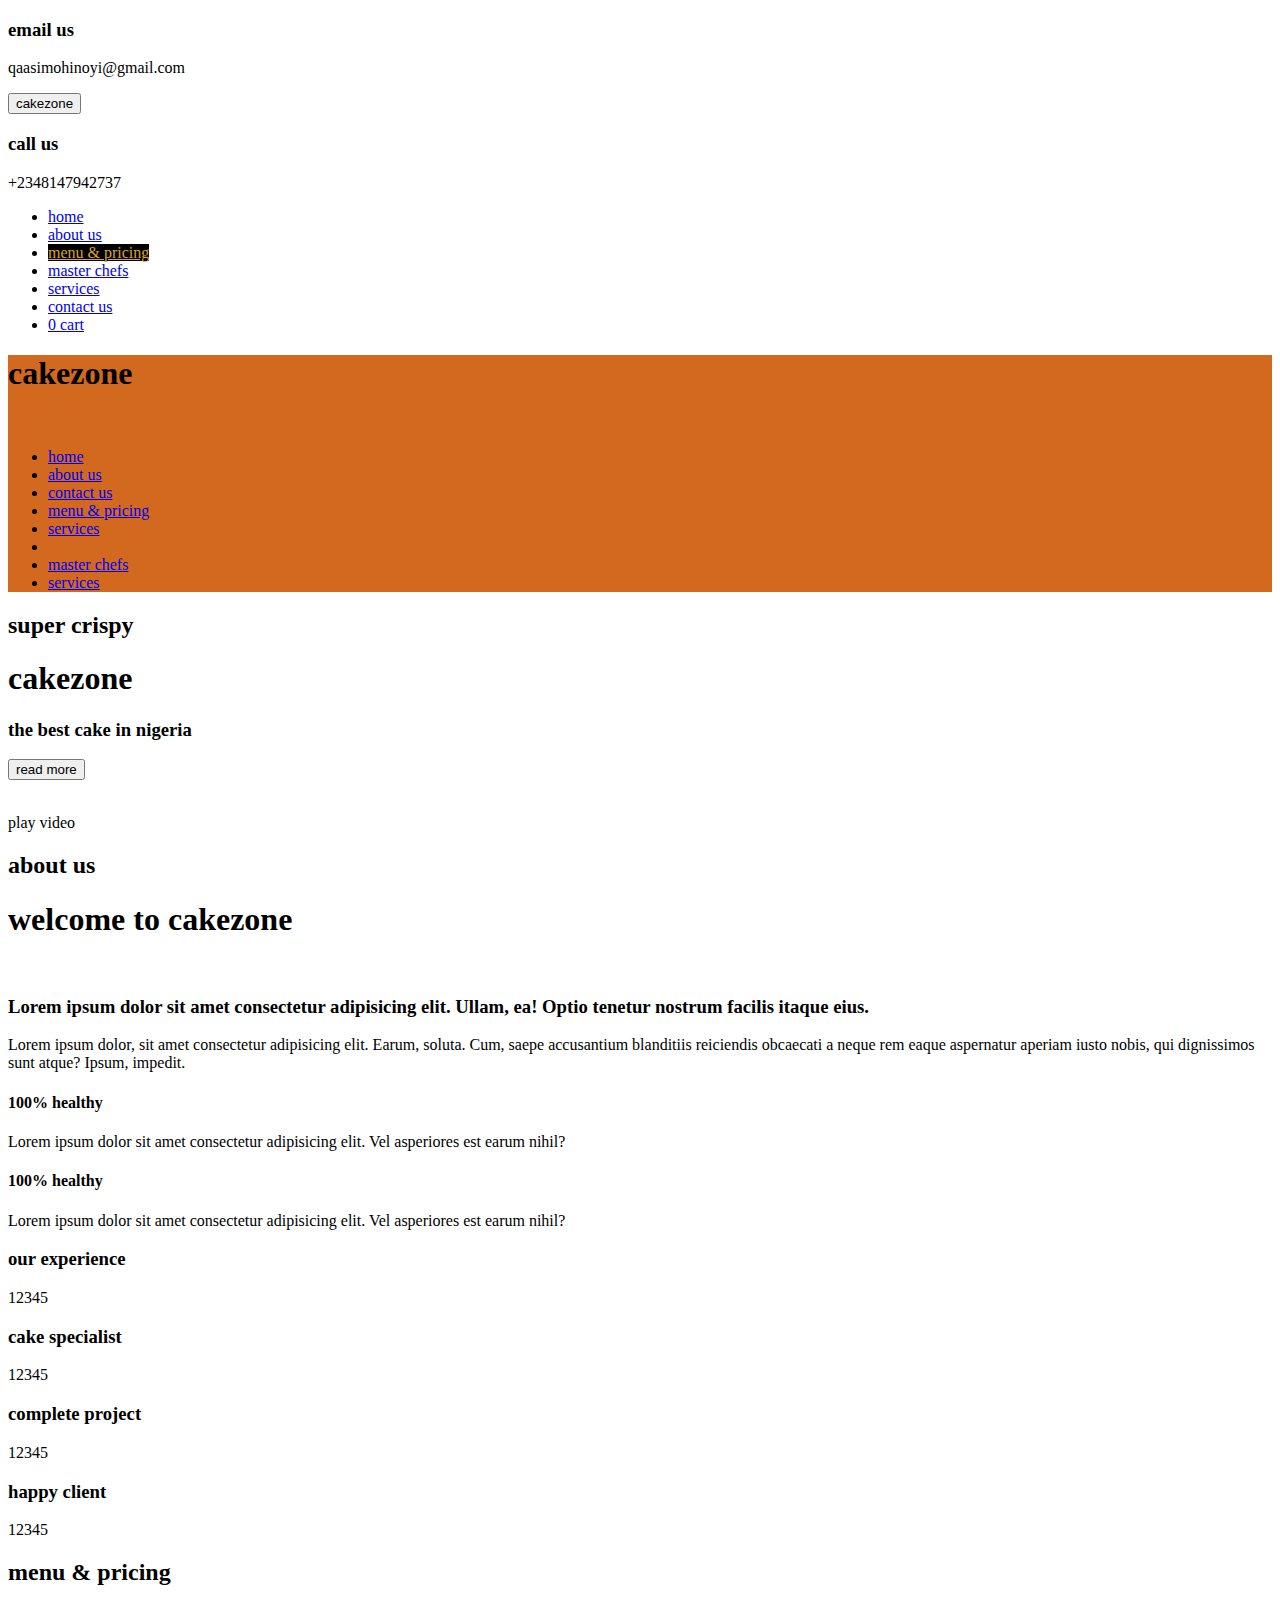
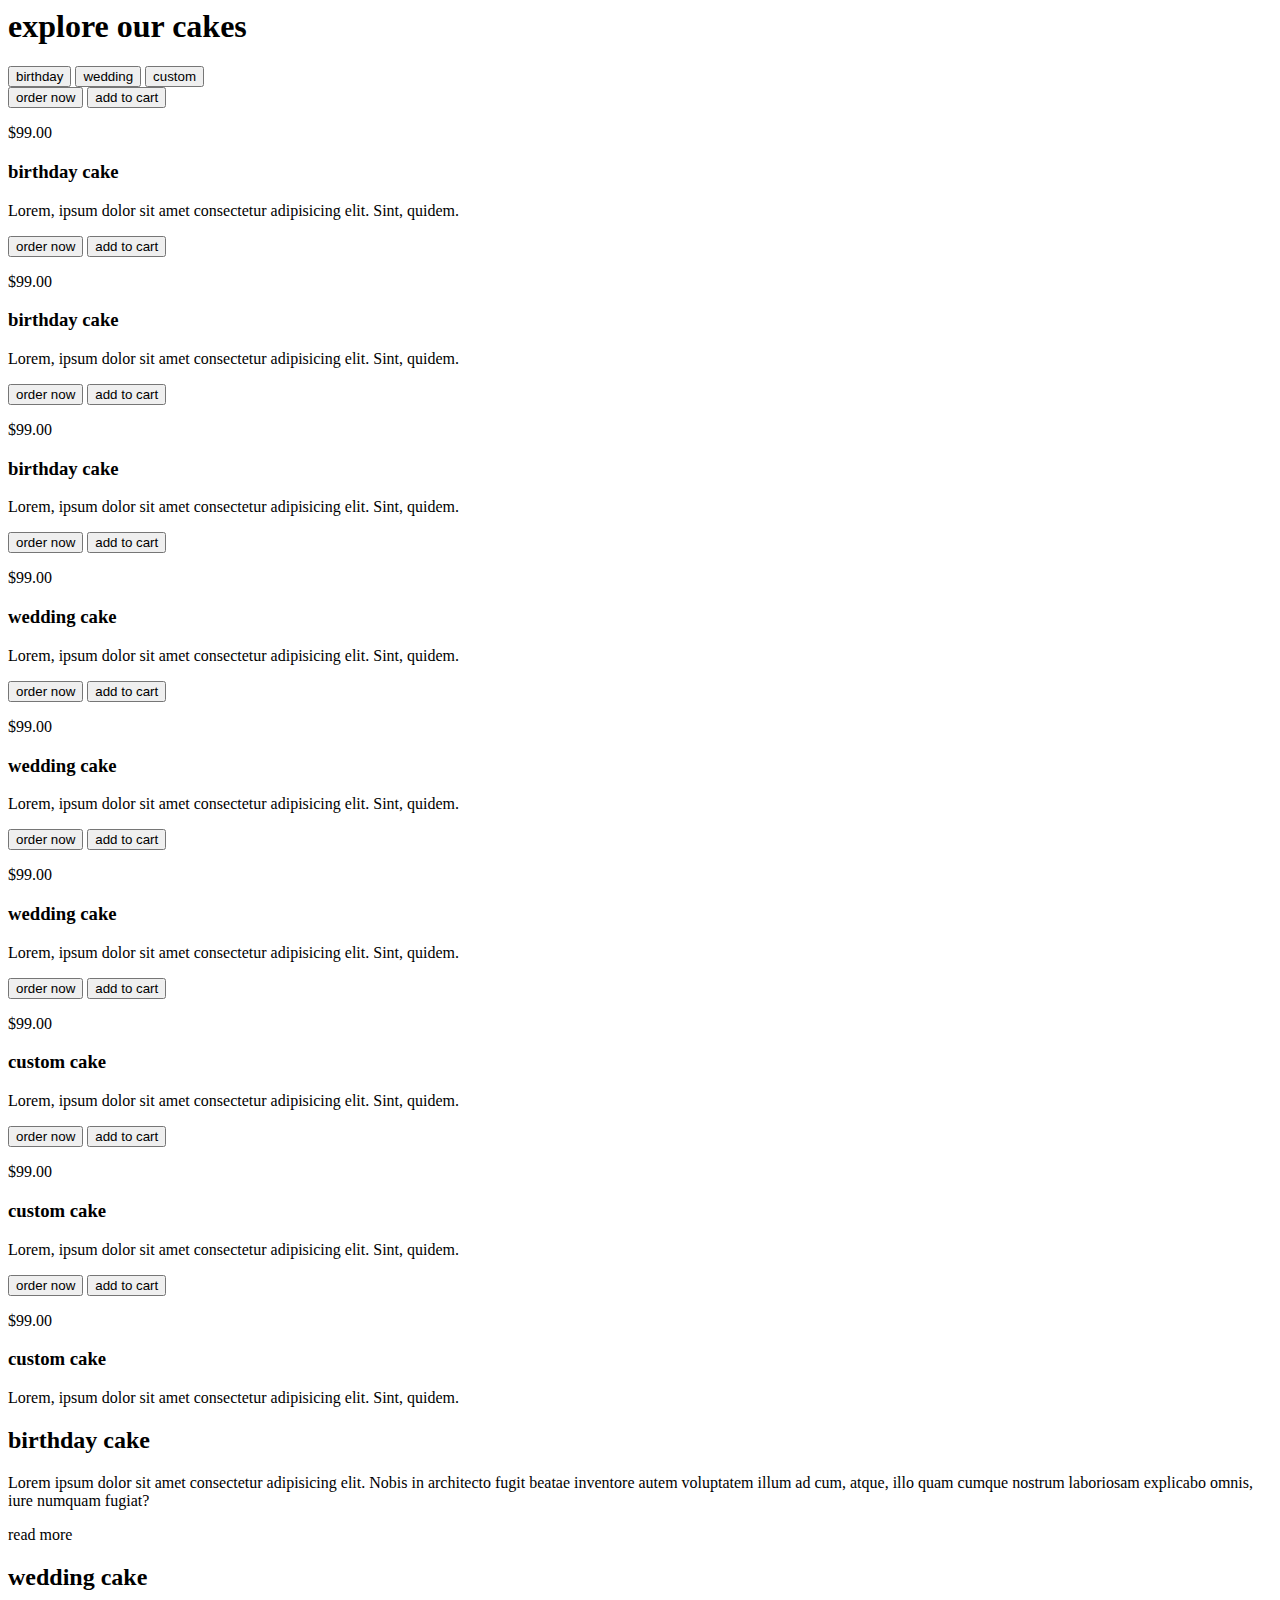
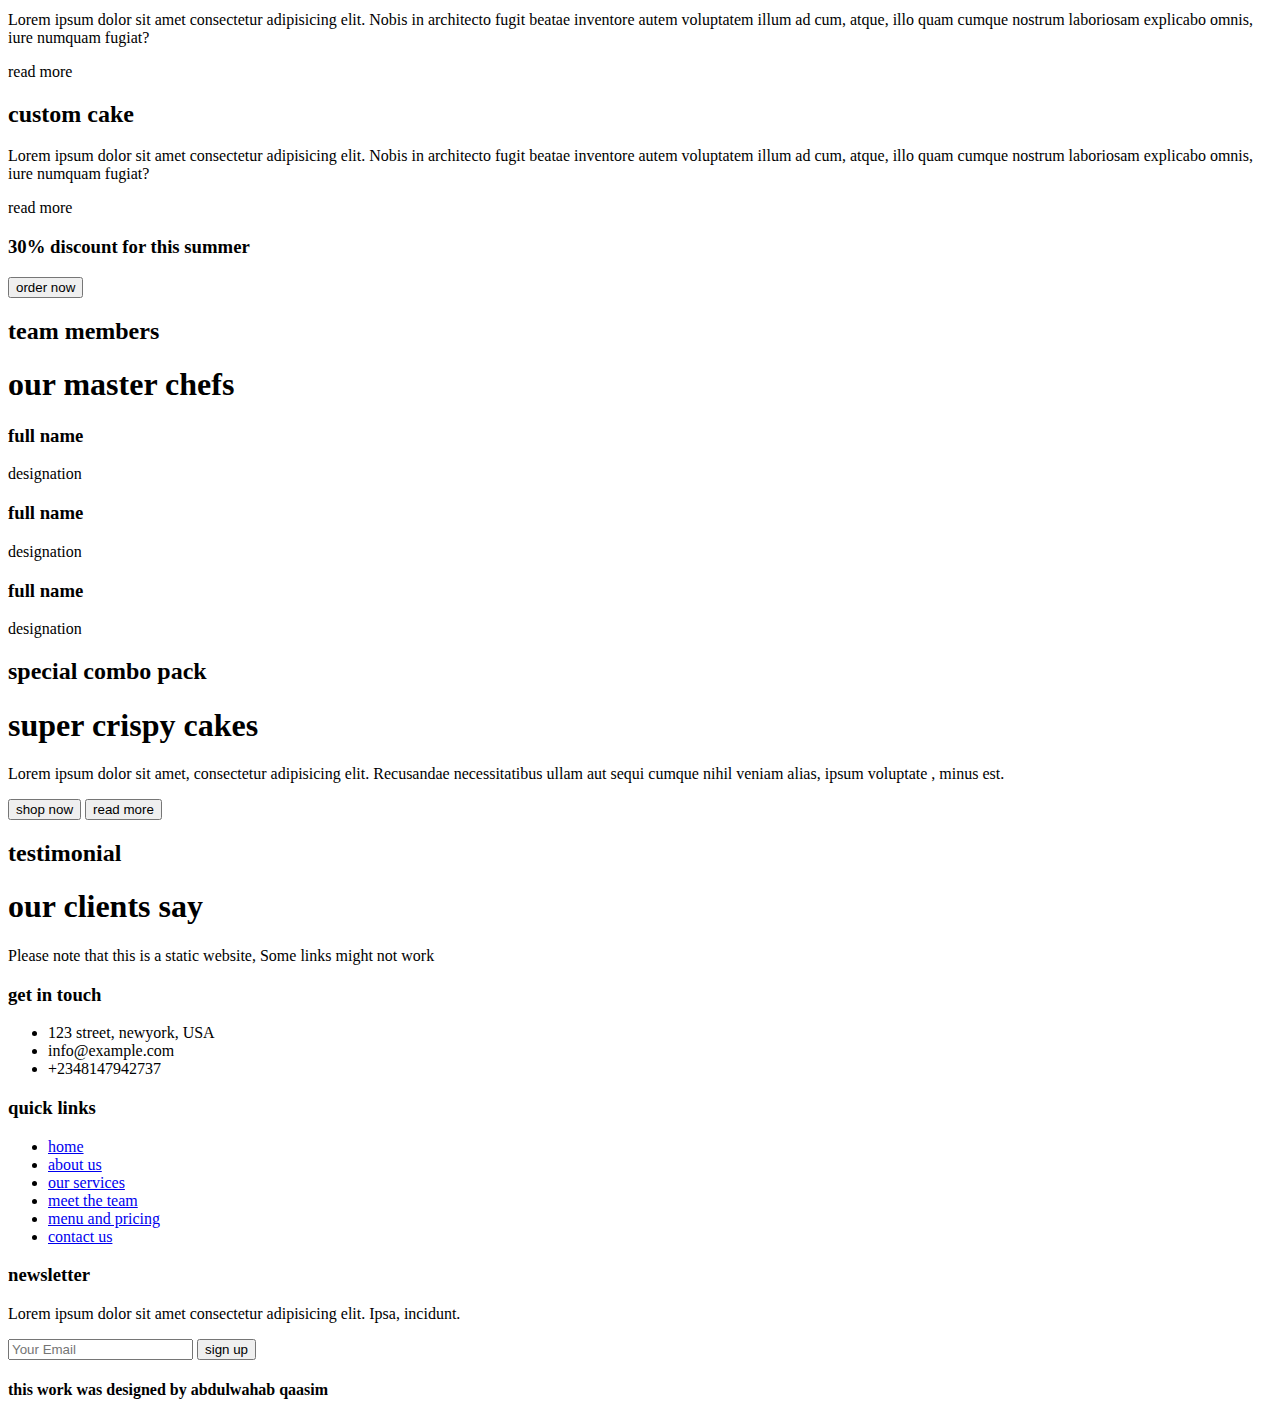
==== index.html @ 68fe71e7 "index.html" ====
<!DOCTYPE html>
<html lang="en">
<head>
    <meta charset="UTF-8">
    <meta http-equiv="X-UA-Compatible" content="IE=edge">
    <meta name="viewport" content="width=device-width, initial-scale=1.0">
    <link rel="stylesheet" href="assets/bootstrap/css/bootstrap.min.css">
    <link rel="stylesheet" href="index.css">
    <title>Qaasim cake zone</title>
</head>
<body>
<section class="nav-1">
        <div class="nav-a">
            <div class="nav-a1">
                <h3>email us</h3>
                <p>qaasimohinoyi@gmail.com</p>
            </div>
            <div class="nav-a2 brown-button-space">
                <button class="brown-button">cakezone</button>
            </div>
            <div class="nav-a3">
                <h3>call us</h3>
                <p>+2348147942737</p>
            </div>
        </div>
        <nav class="nav-b">
            <ul>
                <li><a href="index.html">home</a></li>
                <li><a href="about.html">about us</a></li>
                <li><a href="menu.html" style="color: goldenrod; background-color: black;">menu & pricing</a></li>
                <li><a href="team.html">master chefs</a></li>
                <li><a href="services.html">services</a></li>
                <li><a href="contact.html">contact us</a></li>
                <li class="cart">
                    <span>
                        <a href="#">
                            <span class="number-of-carts">0 </span> cart
                        </a>
                    </span>
                </li>
            </ul>
        </nav>
</section>
<section class="nav-2" style="background-color: chocolate;">
    <h1>cakezone</h1>
    <div class="nav-main">
        <img src="./svg-images/apps.svg" alt="" style="background-color: black;">
        <nav class="nav-a">
            <ul>
                <li><a href="index.html">home</a></li>
                <li><a href="about.html">about us</a></li>
                <li><a href="contact.html">contact us</a></li>
                <li><a href="menu.html">menu & pricing</a></li>
                <div class="option-1">
                    <li id="open"><a href="services.html">services</a></li>
                    <li class="cart" style="text-align: center;">
                        
                    </li>
                        <div class="option-a">
                            
                            <li><a href="team.html">master chefs</a></li>
                            <li><a href="services.html">services</a></li>
                            
                        </div>
                </div>
            </ul>
        </nav>
    </div>
</section>
<section class="header">
    <header>
        <h2>super crispy</h2>
        <h1>cakezone</h1>
        <h3>the best cake in nigeria</h3>
        <div class="brown-button-space"><button class="brown-button">read more</button></div>
        <span class="video"><img src="./img/play video.gif" alt=""><p>play video</p></span>
    </header>
</section>
<section class="body-1">
    <h2>about us</h2>
    <h1 id="user-name"></h1>
    <h1>welcome to cakezone</h1>
    <div class="brown-line">
        <div class="brown-line-1"></div>
        <div class="brown-line-2"></div>
        <div class="brown-line-1"></div>
    </div>
    <div class="body-a">
        <img src="./img/about.jpg" alt="">
        <div class="body-a1">
            <div class="body-a1-text">
                <h3>Lorem ipsum dolor sit amet consectetur adipisicing elit. Ullam, ea! Optio tenetur nostrum facilis itaque eius.</h3>
                <p>Lorem ipsum dolor, sit amet consectetur adipisicing elit. Earum, soluta. Cum, saepe accusantium blanditiis reiciendis obcaecati a neque rem eaque aspernatur aperiam iusto nobis, qui dignissimos sunt atque? Ipsum, impedit.</p>
            </div>
            <div class="body-a1-cards">
                <div class="body-a1-card">
                    <div class="brown-cube"></div>
                    <h4>100% healthy</h4>
                    <p>Lorem ipsum dolor sit amet consectetur adipisicing elit. Vel asperiores est earum nihil?</p>
                </div>
                <div class="body-a1-card">
                    <div class="brown-cube"></div>
                    <h4>100% healthy</h4>
                    <p>Lorem ipsum dolor sit amet consectetur adipisicing elit. Vel asperiores est earum nihil?</p>
                </div>
            </div>
        </div>
    </div>
</section>
<section class="body-2">
    <div class="body-a">
        <div class="brown-cube"></div>
        <h3>our experience</h3>
        <p>12345</p>
    </div>
    <div class="body-a">
        <div class="brown-cube"></div>
        <h3>cake specialist</h3>
        <p>12345</p>
    </div>
    <div class="body-a">
        <div class="brown-cube"></div>
        <h3>complete project</h3>
        <p>12345</p>
    </div>
    <div class="body-a">
        <div class="brown-cube"></div>
        <h3>happy client</h3>
        <p>12345</p>
    </div>
</section>
<section class="body-3">
    <h2>menu & pricing</h2>
    <h1>explore our cakes</h1>
    <div class="brown-line">
        <div class="brown-line-1"></div>
        <div class="brown-line-2"></div>
        <div class="brown-line-1"></div>
    </div>
    <div class="black-cube">
        <button class="black-button birthday">birthday</button>
        <button class="black-button wedding">wedding</button>
        <button class="black-button custom">custom</button>
    </div>
    <div class="cards birthday-cards">
        <div class="card card-1">
            <span>
                <button class="order-button">order now</button>
                <button class="add-cart" onclick="addCart1()">add to cart</button>
            </span>
            <div class="price">
                <p>$99.00</p>
            </div>
            <div class="card-foot">
                <h3>birthday cake</h3>
                <p>Lorem, ipsum dolor sit amet consectetur adipisicing elit. Sint, quidem.</p>
            </div>
        </div>
        <div class="card card-2">
            <span>
                <button class="order-button order-2">order now</button>
                <button class="add-cart">add to cart</button>
            </span>
            <div class="price">
                <p>$99.00</p>
            </div>
            <div class="card-foot">
                <h3>birthday cake</h3>
                <p>Lorem, ipsum dolor sit amet consectetur adipisicing elit. Sint, quidem.</p>
            </div>
        </div>
        <div class="card card-3">
            <span>
                <button class="order-button">order now</button>
                <button class="add-cart">add to cart</button>
            </span>
            <div class="price">
                <p>$99.00</p>
            </div>
            <div class="card-foot">
                <h3>birthday cake</h3>
                <p>Lorem, ipsum dolor sit amet consectetur adipisicing elit. Sint, quidem.</p>
            </div>
        </div>
    </div>
    <div class="cards wedding-cards">
        <div class="card card-1">
            <span>
                <button class="order-button">order now</button>
                <button class="add-cart">add to cart</button>
            </span>
            <div class="price">
                <p>$99.00</p>
            </div>
            <div class="card-foot">
                <h3>wedding cake</h3>
                <p>Lorem, ipsum dolor sit amet consectetur adipisicing elit. Sint, quidem.</p>
            </div>
        </div>
        <div class="card card-2">
            <span>
                <button class="order-button">order now</button>
                <button class="add-cart">add to cart</button>
            </span>
            <div class="price">
                <p>$99.00</p>
            </div>
            <div class="card-foot">
                <h3>wedding cake</h3>
                <p>Lorem, ipsum dolor sit amet consectetur adipisicing elit. Sint, quidem.</p>
            </div>
        </div>
        <div class="card card-3">
            <span>
                <button class="order-button">order now</button>
                <button class="add-cart">add to cart</button>
            </span>
            <div class="price">
                <p>$99.00</p>
            </div>
            <div class="card-foot">
                <h3>wedding cake</h3>
                <p>Lorem, ipsum dolor sit amet consectetur adipisicing elit. Sint, quidem.</p>
            </div>
        </div>
    </div>
    <div class="cards custom-cards">
        <div class="card card-1">
            <span>
                <button class="order-button">order now</button>
                <button class="add-cart">add to cart</button>
            </span>
            <div class="price">
                <p>$99.00</p>
            </div>
            <div class="card-foot">
                <h3>custom cake</h3>
                <p>Lorem, ipsum dolor sit amet consectetur adipisicing elit. Sint, quidem.</p>
            </div>
        </div>
        <div class="card card-2">
            <span>
                <button class="order-button">order now</button>
                <button class="add-cart">add to cart</button>
            </span>
            <div class="price">
                <p>$99.00</p>
            </div>
            <div class="card-foot">
                <h3>custom cake</h3>
                <p>Lorem, ipsum dolor sit amet consectetur adipisicing elit. Sint, quidem.</p>
            </div>
        </div>
        <div class="card card-3">
            <span>
                <button class="order-button">order now</button>
                <button class="add-cart">add to cart</button>
            </span>
            <div class="price">
                <p>$99.00</p>
            </div>
            <div class="card-foot">
                <h3>custom cake</h3>
                <p>Lorem, ipsum dolor sit amet consectetur adipisicing elit. Sint, quidem.</p>
            </div>
        </div>
    </div>
</section>
<section class="body-4">
    <div class="text-space">
        <div class="text">
            <h2>birthday cake</h2>
            <p id="reed-more-1">Lorem ipsum dolor sit amet consectetur adipisicing elit. Nobis in architecto fugit beatae inventore autem voluptatem illum ad cum, atque, illo quam cumque nostrum laboriosam explicabo omnis, iure numquam fugiat?</p>
            <p class="read-more read-more-1">read more</p>
        </div>
        <div class="text">
            <h2>wedding cake</h2>
            <p>Lorem ipsum dolor sit amet consectetur adipisicing elit. Nobis in architecto fugit beatae inventore autem voluptatem illum ad cum, atque, illo quam cumque nostrum laboriosam explicabo omnis, iure numquam fugiat?</p>
            <p class="read-more read-more-2">read more</p>
        </div>
        <div class="text">
            <h2>custom cake</h2>
            <p>Lorem ipsum dolor sit amet consectetur adipisicing elit. Nobis in architecto fugit beatae inventore autem voluptatem illum ad cum, atque, illo quam cumque nostrum laboriosam explicabo omnis, iure numquam fugiat?</p>
            <p class="read-more read-more-3">read more</p>
        </div>
    </div>
    <div class="rest">
        <h3>30% discount for this summer</h3>
        <button class="brown-button">order now</button>
    </div>
</section>
<section class="body-5">
    <h2>team members</h2>
    <h1>our master chefs</h1>
    <div class="brown-line">
        <div class="brown-line-1"></div>
        <div class="brown-line-2"></div>
        <div class="brown-line-1"></div>
    </div>
    <div class="cards">
        <div class="card">
            <div class="brown-cube-group group-a">
                <div class="brown-cube"></div>
                <div class="brown-cube"></div>
                <div class="brown-cube"></div>
            </div>
            <div class="card-foot">
                <h3>full name</h3>
                <p>designation</p>
            </div>
        </div>
        <div class="card">
            <div class="brown-cube-group group-b">
                <div class="brown-cube"></div>
                <div class="brown-cube"></div>
                <div class="brown-cube"></div>
            </div>
            <div class="card-foot">
                <h3>full name</h3>
                <p>designation</p>
            </div>
        </div>
        <div class="card">
            <div class="brown-cube-group group-c">
                <div class="brown-cube"></div>
                <div class="brown-cube"></div>
                <div class="brown-cube"></div>
            </div>
            <div class="card-foot">
                <h3>full name</h3>
                <p>designation</p>
            </div>
        </div>
    </div>
</section>
<section class="body-6">
    <h2>special combo pack</h2>
    <h1>super crispy cakes</h1>
    <div class="brown-line">
        <div class="brown-line-1"></div>
        <div class="brown-line-2"></div>
        <div class="brown-line-1"></div>
    </div>
    <p>Lorem ipsum dolor sit amet, consectetur adipisicing elit. Recusandae necessitatibus ullam aut sequi cumque nihil veniam alias, ipsum voluptate , minus est.</p>
    <div class="button-space">
        <button class="brown-button">shop now</button>
        <button class="transparent-button">read more</button>
    </div>
</section>
<section class="body-7">
    <h2>testimonial</h2>
    <h1>our clients say</h1>
    <div class="brown-line">
        <div class="brown-line-1"></div>
        <div class="brown-line-2"></div>
        <div class="brown-line-1"></div>
    </div>
</section>
<section class="body-8">
    <footer>
        <div class="change-img-space">
            <div class="change-image"><p>Please note that this is a static website, Some links might not work</p></div>
        </div>
        <div class="foot-2">
            <div class="foot-a">
                <h3>get in touch</h3>
                <ul>
                    <li>123 street, newyork, USA</li>
                    <li>info@example.com</li>
                    <li>+2348147942737</li>
                </ul>
                <div class="brown-cube-space">
                    <div class="brown-cube"></div>
                    <div class="brown-cube"></div>
                    <div class="brown-cube"></div>
                </div>
            </div>
            <div class="foot-a">
                <h3>quick links</h3>
                <ul>
                    <li><a href="index.html">home</a></li>
                    <li><a href="about.html">about us</a></li>
                    <li><a href="services.html">our services</a></li>
                    <li><a href="team.html">meet the team</a></li>
                    <li><a href="menu.html">menu and pricing</a></li>
                    <li><a href="contact.html">contact us</a></li>
                </ul>
            </div>
            <div class="foot-a">
                <h3>newsletter</h3>
                <p>Lorem ipsum dolor sit amet consectetur adipisicing elit. Ipsa, incidunt.</p>
                <div class="button-group">
                    <input type="text" name="" id="" placeholder="Your Email">
                    <button>sign up</button>
                </div>
            </div>
        </div>
    </footer>
    <div class="foot-3">
        <h4>this work was designed by abdulwahab qaasim</h4>
    </div>
</section>
<!-- <script>
    let all_price = document.querySelectorAll(".price p");
    let copy_all_prices = [];
    for(i=0; i<all_price.length; i++){
    copy_all_prices.push(all_price[i]);
    copy_all_prices[i].innerHTML = "$$" + Math.floor(Math.random() * (500 - 90) + 90) + ".00";
}
</script> -->
<script src="index.js"></script>
<script src="menu.js"></script>
</body>
</html>
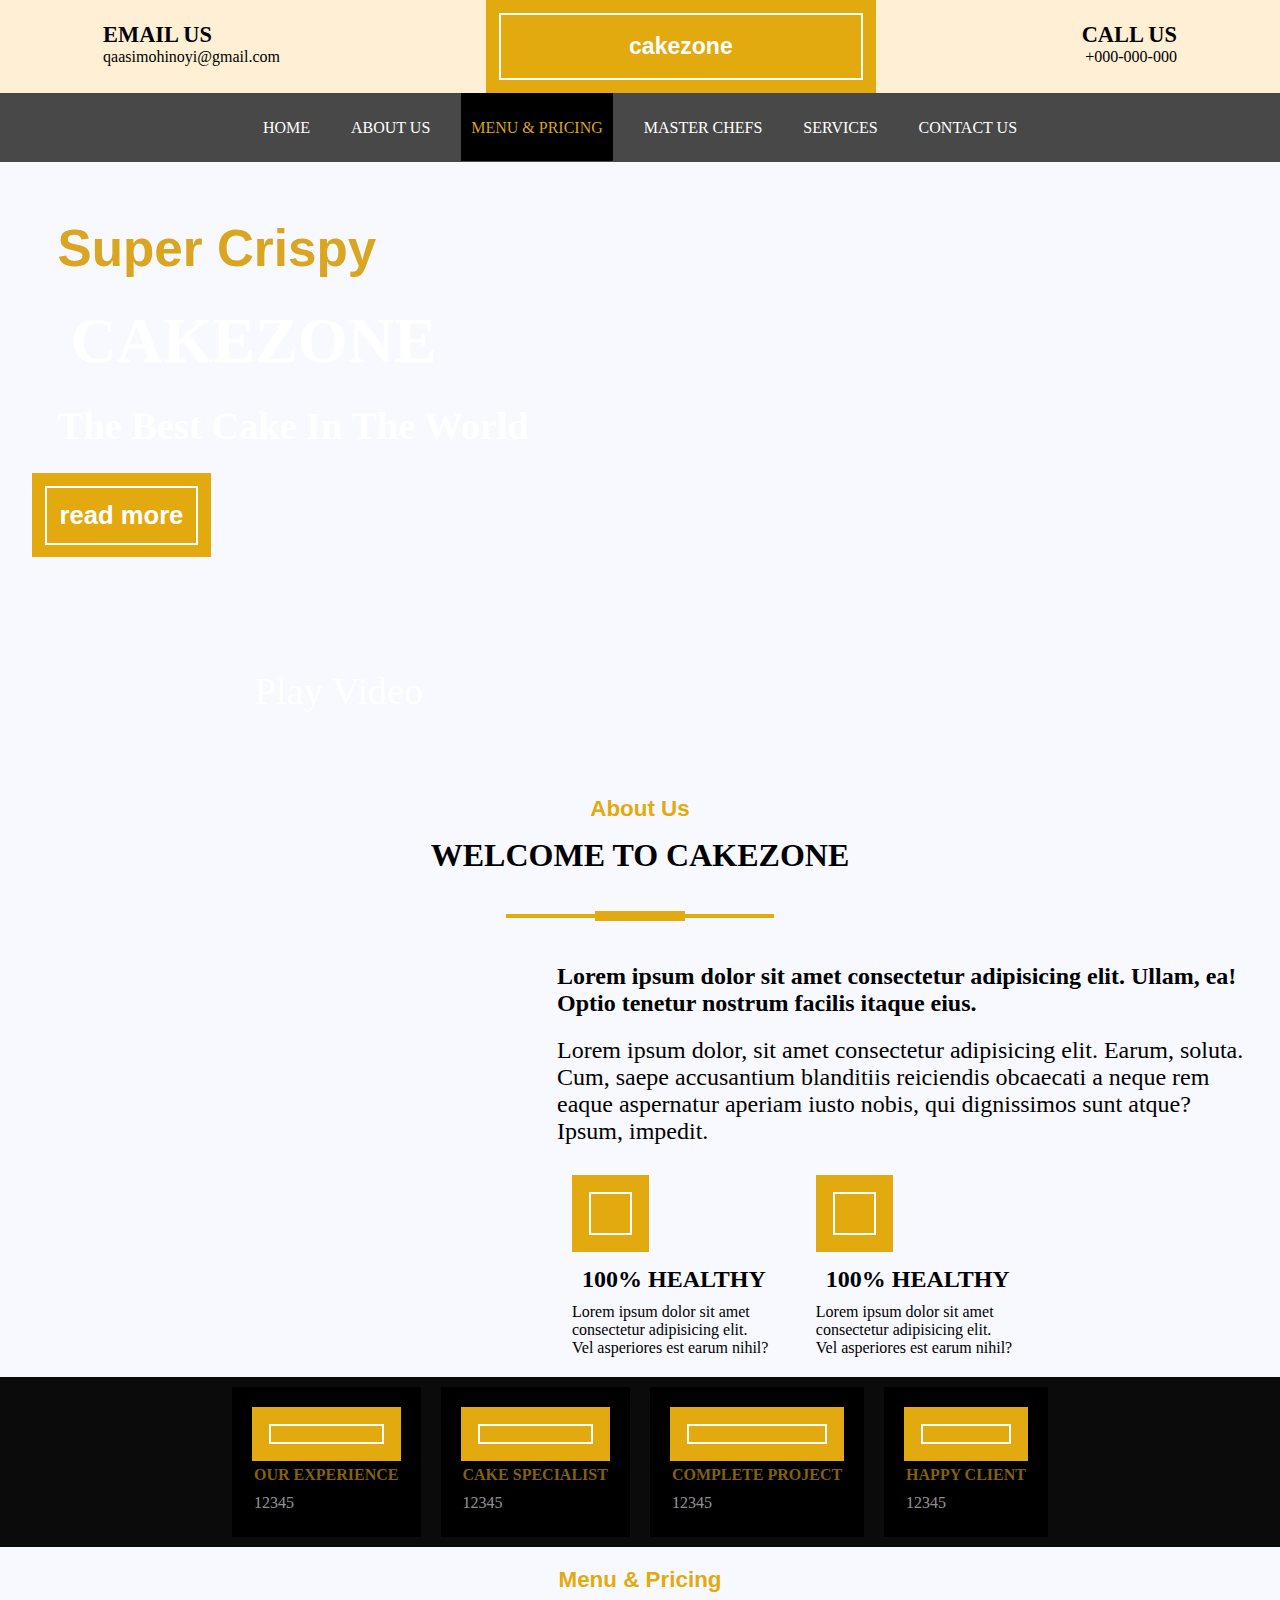
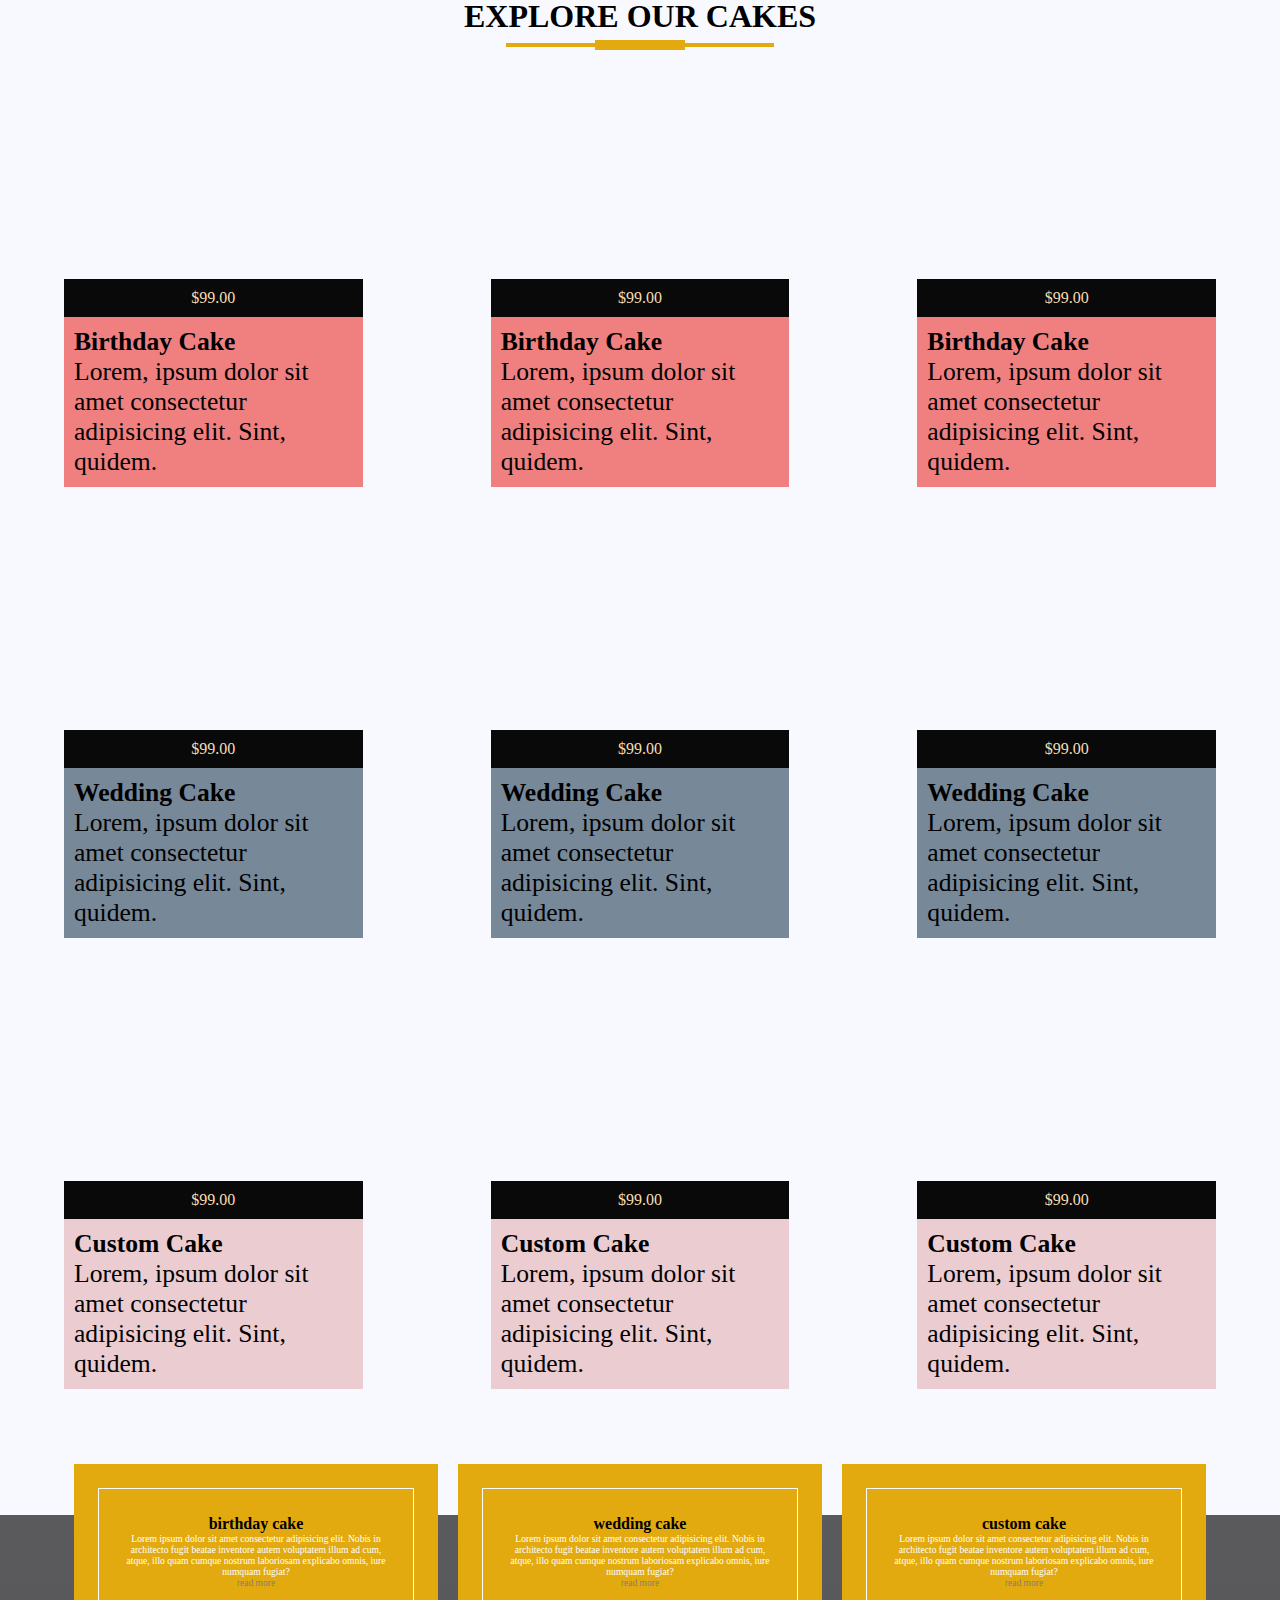
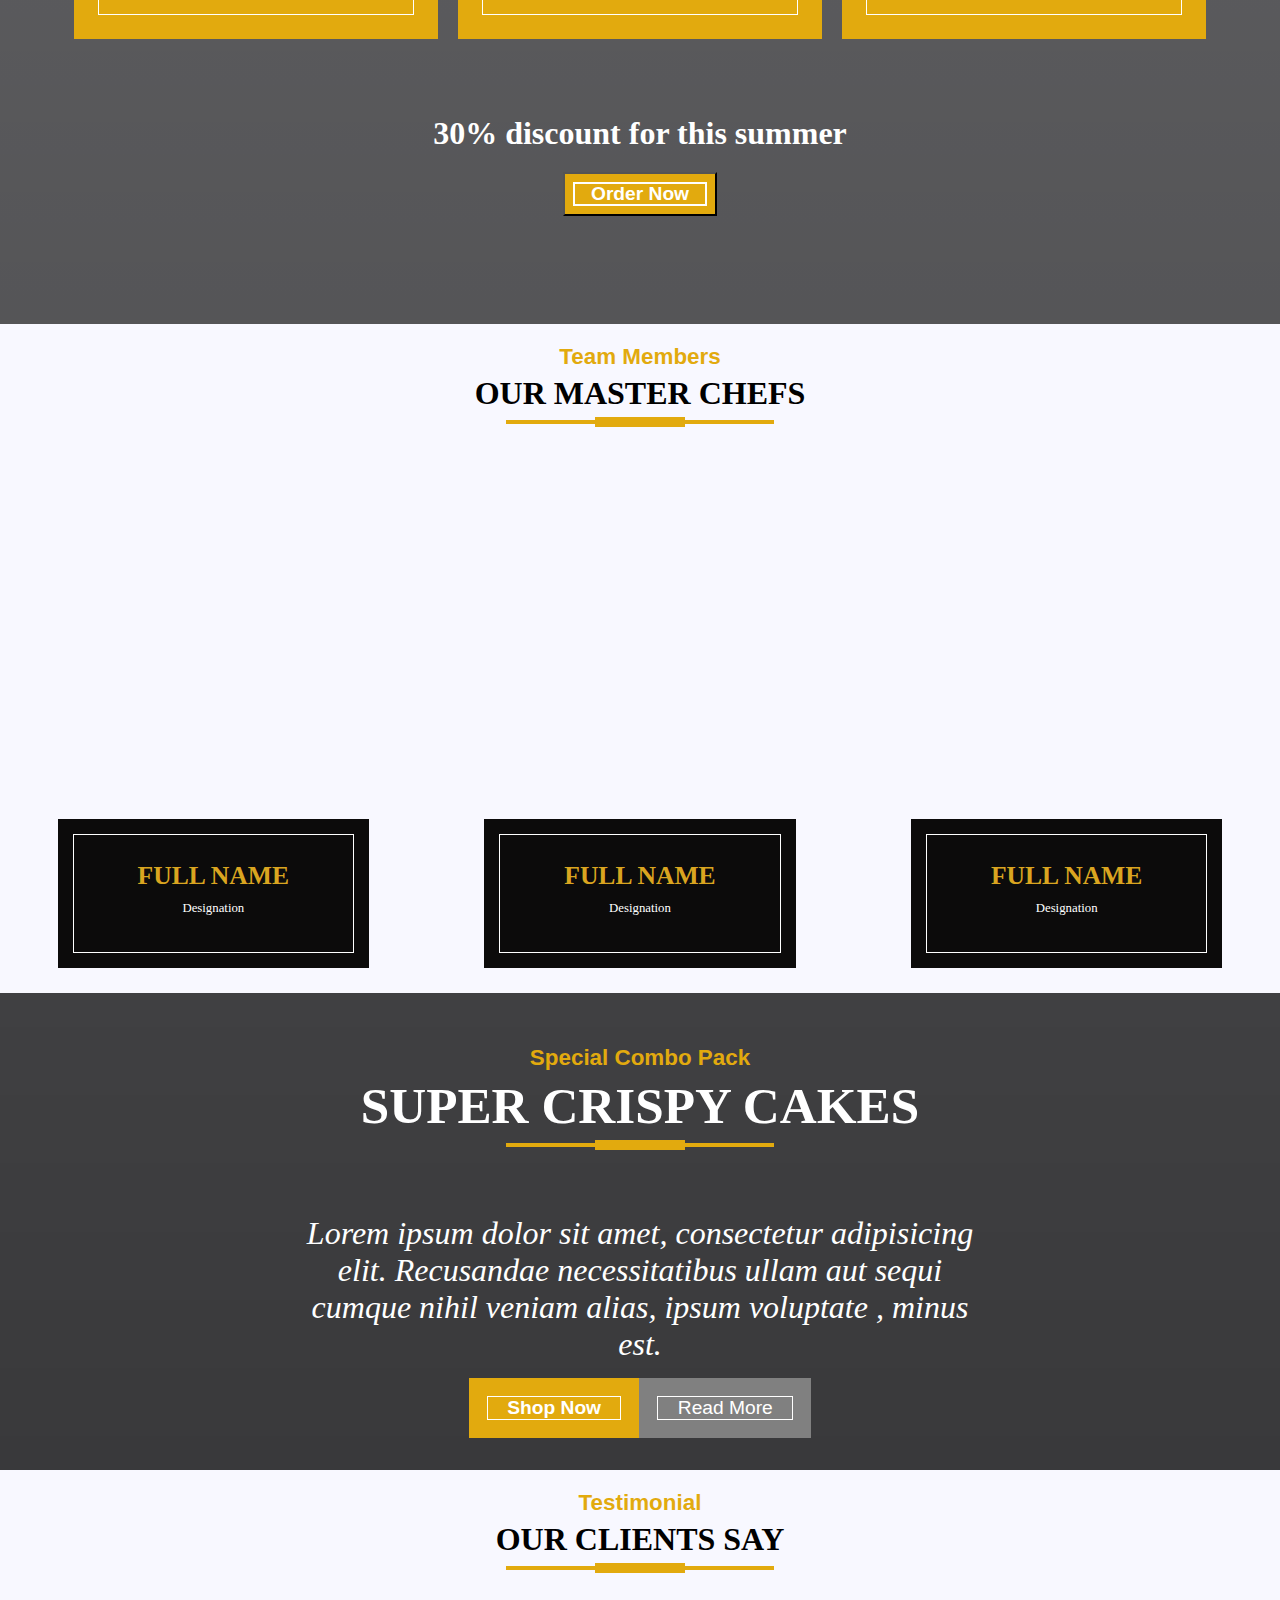
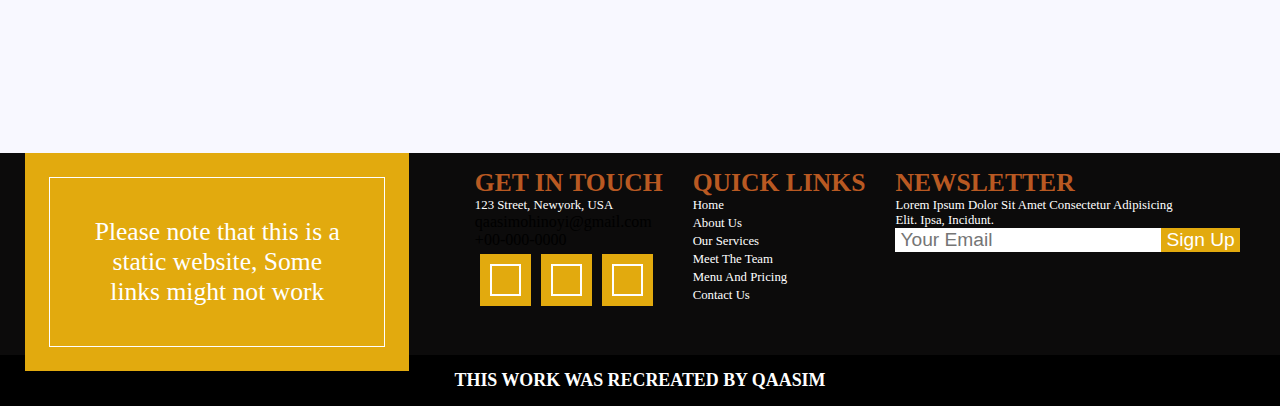
==== commit 4d516d88: "Update index.html" ====
--- a/index.html
+++ b/index.html
@@ -20,7 +20,7 @@
             </div>
             <div class="nav-a3">
                 <h3>call us</h3>
-                <p>+2348147942737</p>
+                <p>+000-000-000</p>
             </div>
         </div>
         <nav class="nav-b">
@@ -71,7 +71,7 @@
     <header>
         <h2>super crispy</h2>
         <h1>cakezone</h1>
-        <h3>the best cake in nigeria</h3>
+        <h3>the best cake in the World</h3>
         <div class="brown-button-space"><button class="brown-button">read more</button></div>
         <span class="video"><img src="./img/play video.gif" alt=""><p>play video</p></span>
     </header>
@@ -366,8 +366,8 @@
                 <h3>get in touch</h3>
                 <ul>
                     <li>123 street, newyork, USA</li>
-                    <li>info@example.com</li>
-                    <li>+2348147942737</li>
+                    <li>qaasimohinoyi@gmail.com</li>
+                    <li>+00-000-0000</li>
                 </ul>
                 <div class="brown-cube-space">
                     <div class="brown-cube"></div>
@@ -397,7 +397,7 @@
         </div>
     </footer>
     <div class="foot-3">
-        <h4>this work was designed by abdulwahab qaasim</h4>
+        <h4>this work was recreated by Qaasim</h4>
     </div>
 </section>
 <!-- <script>
--- a/index.css
+++ b/index.css
@@ -0,0 +1,1037 @@
+*{
+    padding: 0;
+    margin: 0;
+}
+body{
+    transition-property: all;
+    transition-duration: 1s;
+    background-color: ghostwhite;
+    transition-timing-function: ease-in-out;
+}
+.nav-1{
+    display: flex;
+    flex-direction: column;
+}
+.nav-1 .nav-a{
+    display: flex;
+    justify-content: space-around;
+    /* padding: 1em; */
+    background-color: papayawhip;
+}
+.nav-1 .nav-a h3{
+    text-transform: uppercase;
+    font-size: 1.4em;
+    padding-top: 1em;
+}
+.nav-1 .nav-a p{
+    font-size: 1em;
+    text-align: right;
+}
+.brown-button-space, .brown-button{
+    background-color: rgb(226, 170, 14);
+    color: white;
+    /* border: 1px solid white; */
+    padding: 1vw;
+    font-weight: 900;
+    display: inline-block;
+    /* font-family: fantasy; */
+    font-size: 1.2em;
+}
+.nav-1 .brown-button{
+    padding: 2vh 10vw;
+    border: 2px solid white;
+}
+.nav-1 .nav-b ul{
+    display: flex;
+    background-color: rgb(73, 72, 72);
+    position: sticky;
+    top: 10;
+    padding: 0;
+    margin-bottom: 0;
+    justify-content: center;
+}
+.sub-head{
+    background: linear-gradient(rgba(0, 0, 0, 0.801), rgba(0, 0, 0, 0.808)),url(./img/hero.jpg);
+    background-position: center;
+    background-clip: border-box;
+    background-repeat: no-repeat;
+    background-size: cover;
+    padding: 2em;
+}
+.sub-head h1{
+    color: white;
+    text-align: center;
+    text-transform: uppercase;
+    padding: 1em;
+    font-size: 5vw;
+}
+.sub-head a:nth-child(2){
+    color: white;
+}
+.sub-head .link{
+    display: flex;
+    justify-content: space-around;
+    max-width: 150px;
+    color: aqua;
+    text-transform: capitalize;
+    margin: 0 auto;
+}
+.nav-1 .nav-b ul li a,
+.nav-1 .nav-b ul li{
+    color: white;
+    text-transform: uppercase;
+    text-decoration: none;
+    list-style-type: none;
+    margin-bottom: 0;
+    padding: 2vw 0.8vw;
+    font-size: 1em;
+}
+.nav-1 .nav-b ul li a:hover,
+.nav-1 .nav-b ul li a:focus{
+    color: goldenrod;
+    background-color: black;
+}
+.nav-2{
+    display: flex;
+    flex-wrap: wrap;
+    justify-content: space-between;
+    background-color: rgb(94, 91, 91);
+}
+.nav-2 h1{
+    color: white;
+    font-size: 2em;
+    padding: 5px 2vw;
+}
+.nav-2 .nav-a{
+    display: none;
+}
+.nav-2 .nav-a ul li{
+    color: black;
+    background-color: rgb(158, 156, 156);
+    /* background-color: rgb(172, 168, 168); */
+    text-decoration: none;
+    padding: 2vh 20vw;
+    text-align: center;
+    text-transform: uppercase;
+    font-size: 1em;
+}
+.nav-2 .nav-a ul li a{
+    text-decoration: none;
+    color: black;
+    padding: 5px 5px;
+}
+.contact-body-1 .rest button{
+    outline: 1px solid white;
+    outline-offset: -1em;
+    padding: 5em;
+    text-transform: capitalize;
+}
+.contact-body-1 .text-space{
+    display: flex;
+    margin-bottom: -15vh;
+    margin-top: 15vh;
+    justify-content: center;
+    /* flex-wrap: wrap; */
+    /* flex-direction: column; */
+}
+.contact-body-1 .text-space a,
+.contact-body-1 .text-space address{
+    color: white;
+    margin: 0 auto;
+    display: flex;
+    justify-content: center;
+    text-align: center;
+    font-size: 2vw;
+    padding: 10px;
+}
+.contact-body-1 .text-space .text{
+    background-color: rgb(226, 170, 14);
+    border: none;
+    margin: 1em;
+    /* width: 30%; */
+    outline: 1px solid white;
+    outline-offset: -2vw;
+    padding: 5vw;
+}
+.contact-body-1 .text-space h2{
+    text-align: center;
+    color: black;
+    font-size: 2vw;
+    text-transform: uppercase;
+}
+.contact-body-1 .rest{
+    display: flex;
+    flex-direction: column;
+    justify-content: space-around;
+    padding: 15vw;
+    
+    padding-top: 20vh;
+    margin: 0 auto;
+    background-color: rgb(41, 39, 39);
+}
+.contact-body-1 .rest .input-1 input{
+    width: 50%;
+}
+.contact-body-1 .rest input::placeholder,
+.contact-body-1 .rest button::placeholder,
+.contact-body-1 .rest textarea::placeholder{
+    text-transform: capitalize;
+    opacity: 0.6;
+}
+.contact-body-1 .rest input,
+.contact-body-1 .rest button,
+.contact-body-1 .rest textarea{
+    padding: 15px;
+    margin: 10px;
+
+}
+
+.contact-body-1 .rest .input-1{
+    display: flex;
+    justify-content: space-around;
+}
+.nav-2 .nav-a ul li:hover,
+.nav-2 .nav-a ul li a:hover{
+    background-color: rgb(121, 119, 119);
+    text-decoration: underline;
+}
+.nav-2 img{
+    padding: 5px 2vw;
+}
+.nav-2 .nav-main:hover .nav-a{
+    display: block;
+    position: absolute;
+    left: 0;
+    top: 0;
+    z-index: 2;
+    height: 100vh;
+    /* padding: 2vh 40%; */
+    width: 100%;
+    text-align: center;
+    background-color: rgb(158, 156, 156);
+}
+.nav-2 .nav-a .option-a{
+    display: none;
+}
+.header{
+    background: url(./img/hero.jpg);
+    background-position: center;
+    background-clip: border-box;
+    background-repeat: no-repeat;
+    background-size: cover;
+    padding: 2em;
+}
+.header h2{
+    color: goldenrod;
+    font-size: 4vw;
+    padding: 2vw;
+    text-transform: capitalize;
+    font-family: 'Lucida Sans', 'Lucida Sans Regular', 'Lucida Grande', 'Lucida Sans Unicode', Geneva, Verdana, sans-serif;
+}
+.header h1{
+    color: white;
+    font-size: 5vw;
+    padding-left: 3vw;
+    text-transform: uppercase;
+}
+.header .brown-button{
+    border: 2px solid white;
+    font-size: 2vw;
+}
+.cart{
+    display: none;
+}
+.number-of-carts{
+    color: rgb(223, 16, 16);
+}
+.header h3{
+    color: white;
+    text-transform: capitalize;
+    font-size: 3vw;
+    padding: 2vw;
+}
+.header .video{
+    display: flex;
+    padding: 2vw;
+}
+.header .video img{
+   width: 15vw;
+   color: red;
+   cursor: pointer;
+   /* outline: 40px solid white; */
+   /* outline-offset: -25px; */
+   border-radius: 50%;
+}
+.header .video p{
+    color: white;
+    margin: 5px;
+    font-size: 3vw;
+    text-transform: capitalize;
+    padding-top: 7%;
+}
+.brown-line{
+    display: flex;
+    justify-content: center;
+}
+.brown-line .brown-line-2{
+    height: 10px;
+    background-color: rgb(226, 170, 14);
+    width: 7vw;
+}
+.brown-line .brown-line-1{
+    background-color: rgb(226, 170, 14);
+    height: 4px;
+    margin-top: 3px;
+    width: 7vw;
+}
+.body-1 .body-a{
+    display: flex;
+}
+.body-1 h1,
+.body-3 h1,
+.body-5 h1,
+.body-6 h1,
+.body-7 h1{
+    text-align: center;
+    text-transform: uppercase;
+    font-size: 2em;
+    padding: 5px;
+    color: black;
+    font-weight: 900;
+}
+.body-1 h2,
+.body-3 h2,
+.body-5 h2,
+.body-6 h2,
+.body-7 h2{
+    color: rgb(226, 170, 14);
+    text-transform: capitalize;
+    font-size: 1.4em;
+    font-family: 'Lucida Sans', 'Lucida Sans Regular', 'Lucida Grande', 'Lucida Sans Unicode', Geneva, Verdana, sans-serif;
+    text-align: center;
+    margin-top: 20px;
+}
+.body-1 .body-a1-text h3,
+.body-1 .body-a1-text p{
+    max-width: 700px;
+}
+.body-1 .body-a1-text h3{
+    font-size: 1.5em;
+    font-weight: 700;
+    padding: 10px 5px;
+}
+.body-1 .body-a1-text p{
+    font-size: 1.5em;
+    padding: 10px 5px;
+}
+.body-1 .body-a 
+.body-1 .brown-line,
+.body-3 .brown-line,
+.body-6 .brown-line{
+    justify-content: center;
+    margin-bottom: 50px;
+}
+.body-1 .body-a .body-a1{
+    display: flex;
+    flex-direction: column;
+}
+.body-1 img{
+    width: 40%;
+    /* height: 50vh; */
+    padding: 0px 20px;
+    
+}
+.nav-2 h1{
+    font-size: 8vw;
+    /* color: red; */
+}
+.brown-cube{
+    background-color: rgb(226, 170, 14);
+    color: white;
+    outline: 2px solid white;
+    outline-offset: -1em;
+    /* border: 1px solid white; */
+    padding: 2em;
+    display: inline-block;
+    font-family: fantasy;
+    font-size: 1.2em;
+}
+.body-1 .brown-cube{
+    padding: 2em;
+}
+.body-1 .brown-line{
+    justify-content: center;
+    padding: 2em;
+    margin: 0 auto;
+}
+.body-1 .body-a .body-a1-cards h4{
+    text-transform: uppercase;
+    font-size: 1.5em;
+    padding: 10px;
+    font-weight: 600;
+}
+.body-1 .body-a .body-a1-cards p{
+    font-size: 1em;
+    max-width: 200px;
+}
+.body-1 .body-a .body-a1-cards .body-a1-card{
+    margin: 10px;
+    padding: 10px;
+}
+.body-1 .body-a .body-a1-cards{
+    display: flex;
+}
+.body-2{
+    display: flex;
+    background-color: rgb(12, 11, 11);
+    justify-content: center;
+}
+.body-2 .body-a{
+    margin: 10px;
+    background-color: black;
+    padding: 20px;
+    display: flex;
+    flex-direction: column;
+    /* justify-content: space-around; */
+}
+.body-2 .body-a h3,
+.body-2 .body-a p{
+    color: rgba(255, 255, 255, 0.589);
+    font-size: 1em;
+    text-transform: uppercase;
+    padding: 5px 2px;
+}
+.body-2 .body-a h3{
+    color: rgb(131, 97, 13);
+}
+.body-2 .body-a .brown-cube{
+    padding: 1.4em;
+}
+
+.body-3 .black-cube button{
+    border: none;
+    color: white;
+    text-align: center;
+    font-size: 2vw;
+    justify-content: center;
+    margin: 0 auto;
+    text-transform: uppercase;
+    padding: 0.5em;
+    background-color: transparent;
+}
+.body-3 .black-cube button:first-child,
+.body-3 .black-cube button:focus{
+    background-color: rgb(226, 170, 14);
+}
+.body-3 .black-cube{
+    background-color: black;
+    padding: 2em;
+    width: fit-content;
+    justify-content: center;
+    margin: 0 auto;
+    display: flex;
+    outline-offset: -2vh;
+    outline: 2px solid white;
+}
+.body-3 .cards{
+    display: flex;
+    /* flex-wrap: wrap; */
+    justify-content: space-around;
+}
+.body-3 .cards .card{
+    display: flex;
+    margin: 5vw;
+    transition-property: all;
+    transition-duration: 2s;
+    transition-timing-function: ease-in-out;
+    flex-direction: column;
+}
+.body-3 .cards .card:hover span button{
+    visibility: visible;
+    transition-property: all;
+    transition-duration: 2s;
+    transition-timing-function: ease-in-out;
+    border: 2px solid black;
+}
+.body-3 .cards .card span button{
+    visibility: hidden;
+    background-color: rgb(226, 170, 14);
+    color: white;
+    border: none;
+    padding: 5px;
+    border-radius: 5px;
+    text-transform: capitalize;
+    font-size: 1vw;
+    text-align: center;
+}
+.body-3 .cards .card:hover span{
+    background-position: center;
+    transition-property: all;
+    transition-duration: 2s;
+    transition-timing-function: ease-in-out;
+}
+.body-3 .cards .card .price p{
+    background-color: rgb(10, 9, 9);
+    color: wheat;
+    text-align: center;
+    padding: 10px;
+    margin-bottom: 0;
+}
+.body-3 .cards .card .card-foot p{
+    font-size: 2vw;
+    max-width: 500px;
+}
+.body-3 .cards .card .card-foot h3{
+    text-transform: capitalize;
+    font-weight: 700;
+    font-size: 2vw;
+}
+.body-3 .cards .card .card-foot{
+    background-color: rgb(235, 204, 209);
+    margin-top: 0;
+    padding: 10px;
+}
+.body-3 .birthday-cards .card span{
+    padding: 5vh 5.5vw;
+    margin: 0 auto;
+    display: flex;
+    justify-content: space-around;
+    background: url(./img/cake-1.jpg);
+    /* background-position: center; */
+    background-repeat: no-repeat;
+    background-size: cover;
+    backface-visibility: visible;
+}
+.body-3 .wedding-cards .card span{
+    background: url(./img/cake-2.jpg);
+    padding: 5vh 5.5vw;
+    margin: 0 auto;
+    display: flex;
+    justify-content: space-around;
+    background-repeat: no-repeat;
+    background-size: cover;
+    backface-visibility: visible;
+}
+.body-3 .birthday-cards .card .card-foot{
+    background-color: lightcoral;
+}
+.body-3 .wedding-cards .card .card-foot{
+    background-color: lightslategrey;
+}
+.body-3 .custom-cards .card span{
+    background: url(./img/cake-3.jpg);
+    padding: 5vh 5.5vw;
+    margin: 0 auto;
+    display: flex;
+    justify-content: space-around;
+    background-repeat: no-repeat;
+    background-size: cover;
+    backface-visibility: visible;
+}
+.body-4 .rest{
+    background: linear-gradient(rgba(0, 0, 0, 0.637),rgba(0, 0, 0, 0.658)), url(./img/offer.jpg);
+    background-position: center;
+    background-repeat: no-repeat;
+    background-size: cover;
+    /* position: relative; */
+    margin-top: -15vh;
+    padding-bottom: 12vh;
+    padding-top: 20vh;
+    /* height: 79vh; */
+}
+.body-4 .rest button{
+    outline: 2px solid white;
+    outline-offset: -1vw;
+    text-align: center;
+    display: flex;
+    justify-content: center;
+    text-transform: capitalize;
+    padding: 1vh 2vw;
+    margin: 0 auto;
+}
+.body-4 .rest h3{
+    color: white;
+    margin: 20px;
+    font-weight: 800;
+    text-align: center;
+    font-size: 2em;
+}
+.body-4 .text-space{
+    display: flex;
+    justify-content: space-around;
+    padding: 1px 5vw;
+    
+    /* position: absolute; */
+}
+.body-4 .text-space .text{
+    margin: 10px;
+    padding: 4vw;
+    outline: 1px solid white;
+    outline-offset: -2vw;
+    background-color: rgb(226, 170, 14);
+}
+.body-4 .text-space .text h2{
+    font-size: clamp(1em, 60%, 3em);
+    text-align: center;
+}
+.body-4 .text-space .text p{
+    max-width: 300px;
+    color: white;
+    text-align: center;
+    font-size: clamp(.6em, 50%, 2em);
+    margin: 0 auto;
+}
+.body-4 .text-space .text .read-more{
+    color: grey;
+    cursor: pointer;
+}
+.body-4 #read-more{
+    display: none;
+}
+.body-4 .big-cake img{
+    margin-right: auto;
+    float: right;
+}
+.body-4 .big-cake h1{
+    text-transform: uppercase;
+    padding: 1em;
+    text-align: center;
+}
+.body-5 .brown-line{
+    display: flex;
+    justify-content: center;    
+    margin-bottom: 5vh;
+}
+.body-5 .cards{
+    display: flex;
+    justify-content: space-around;
+    /* max-width: 800px; */
+    margin: 0 auto;
+    flex-wrap: wrap;
+}
+.body-5 .cards .card{
+    margin: 25px;
+    /* width: 30vw; */
+    flex-direction: column;
+    display: flex;
+    justify-content: space-around;
+}
+.body-5 .cards .card .brown-cube-group .brown-cube{
+    padding: 2vw;
+    outline-offset: -1vw;
+    height: 30px;
+    margin: 5px;
+    justify-self: center;
+    margin-top: 6em;
+    visibility: hidden;
+    opacity: 0;
+}
+.body-5 .cards .card .brown-cube-group{
+    display: flex;
+    justify-content: center;
+    padding: 1px 5vw;
+    background: url(./img/team-1.jpg);
+    height: 20em;
+    /* background-size: 20em; */
+    background-position: top;
+    background-repeat: no-repeat;
+
+}
+.body-5 .cards .card:hover .group-a{
+    transition-property: all;
+    transition-timing-function: ease-in-out;
+    transition-duration: 2s;
+    background-size: 120%;
+    background-repeat: no-repeat;
+    background: linear-gradient(rgba(0, 0, 0, 0.527), rgba(0, 0, 0, 0.466)),
+     url(./img/team-1.jpg);
+}
+.body-5 .cards .card .group-b{
+    display: flex;
+    justify-content: center;
+    padding: 1px 5vw;
+    background: url(./img/team-2.jpg);
+    height: 20em;
+    /* background-size: 20em; */
+    background-position: top;
+    background-repeat: no-repeat;
+
+}
+.body-5 .cards .card:hover .group-b{
+    transition-property: all;
+    transition-timing-function: ease-in-out;
+    transition-duration: 2s;
+    background-size: 120%;
+    background: linear-gradient(rgba(0, 0, 0, 0.527), rgba(0, 0, 0, 0.466)),
+     url(./img/team-2.jpg);
+}
+.body-5 .cards .card .group-c{
+    display: flex;
+    justify-content: center;
+    padding: 1px 5vw;
+    background: url(./img/team-3.jpg);
+    height: 20em;
+    /* background-size: 2100%; */
+    background-position: top;
+    background-repeat: no-repeat;
+
+}
+.body-5 .cards .card:hover .group-c{
+    transition-property: all;
+    transition-timing-function: ease-in-out;
+    transition-duration: 2s;
+    background-repeat: no-repeat;
+    background-size: 120%;
+    background-position: top;
+    background: linear-gradient(rgba(0, 0, 0, 0.527), rgba(0, 0, 0, 0.466)),
+     url(./img/team-3.jpg);
+}
+.body-5 .cards .card:hover .brown-cube-group .brown-cube{
+    visibility: visible;
+    transition-property: all;
+    transition-timing-function: ease-in-out;
+    transition-duration: 2s;
+    opacity: 1;
+    cursor: pointer;
+}
+.body-5 .cards .card .card-foot p{
+    color: white;
+    padding-bottom: 10px;
+    text-transform: capitalize;
+    font-weight: 400;
+    text-align: center;
+    font-size: 1vw;
+    margin: 10px 1px;
+}
+.body-5 .cards .card .card-foot h3{
+    text-align: center;
+    margin: 10px 1px;
+    color: goldenrod;
+    text-transform: uppercase;
+    font-size: 2vw;
+    font-weight: 600;
+}
+.body-5 .cards .card .card-foot{
+    padding: 2em 2em;
+    background-color: rgb(12, 11, 11);
+    outline: 1px solid white;
+    outline-offset: -1em;
+}
+.body-6{
+    background: linear-gradient(rgba(0, 0, 0, 0.74), rgba(0, 0, 0, 0.767)), url(./img/offer.jpg);
+    padding: 2em 1em;
+    /* display: flex; */
+    /* flex-direction: column; */
+}
+.body-6 p{
+    color: white;
+    font-size: 2em;
+    margin: 0 auto;
+    text-align: center;
+    max-width: 700px;
+    padding: 15px;
+    font-style: italic;
+}
+.body-6 h1{
+    font-size: 4vw;
+    color: white;
+    font-weight: 800;
+}
+.body-6 .button-space{
+    display: flex;
+    flex-wrap: wrap;
+    max-width: 600px;
+    margin: 0 auto;
+    justify-content: space-around;
+    justify-self: center;
+    align-self: center;
+    text-align: center;
+}
+.body-6 .button-space .brown-button{
+    padding: 1em 2em;
+    outline: 1px solid white;
+    outline-offset: -1em;
+    color: white;
+    border: none;
+    text-transform: capitalize;
+    font-size: 1.5vw;
+}
+.body-6 .button-space .transparent-button{
+    border: none;
+    outline: 1px solid white;
+    padding: 1em 2em;
+    outline-offset: -1em;
+    color: white;
+    text-transform: capitalize;
+    font-size: 1.5vw;
+    background-color: grey;
+}
+footer .change-img-space{
+    padding: 5vw;
+    width: fit-content;
+    background-color: rgb(226, 170, 14);
+    outline: 1px solid white;
+    border: none;
+    margin-bottom: -16px;
+    outline-offset: -2vw;
+}
+footer .change-image{
+    /* background: linear-gradient(rgba(0, 0, 0, 0.767), rgba(0, 0, 0, 0.74)),url(./assets/img/nature/4.jpg); */
+    background-size: cover;
+    width: 20vw;
+    height: 100%;
+    color: white;
+    text-align: center;
+    font-size: 2vw;
+    background-repeat: no-repeat;
+    background-clip: padding-box;
+    /* animation-name: change; */
+    animation-duration: 30s;
+    /* animation-delay: 20s; */
+    animation-timing-function: ease-in-out;
+    animation-iteration-count: infinite;
+}
+footer{
+    display: flex;
+    /* flex-wrap: wrap; */
+    margin-top: 20vh;
+    background: rgb(12, 11, 11);
+    justify-content: space-around;
+}
+footer .foot-2 .foot-a{
+    margin: 15px;
+}
+footer .foot-2 ul{
+    list-style-type: none;
+}
+footer .foot-2 .brown-cube-space .brown-cube{
+    padding: 2vw;
+    margin: 5px;
+    outline-offset: -1vw;
+}
+footer .foot-2 .brown-cube-space{
+    display: flex;
+
+}
+footer .foot-2 ul li a,
+footer .foot-2 ul li:first-child,
+footer .foot-2 p{
+    color: white;
+    text-decoration: none;
+    max-width: 300px;
+    text-transform: capitalize;
+    font-size: 1vw;
+}
+
+footer .foot-2 h3{
+    color: rgb(185, 89, 34);
+    text-transform: uppercase;
+    font-size: 2vw;
+}
+footer .button-group input{
+    width: 20vw;
+    margin-right: 0;
+    padding: 1px 5px;
+    border-radius: 0;
+    border: none;
+    font-size: 1.5vw;
+}
+footer .button-group button{
+    background-color: rgb(226, 170, 14);
+    color: white;
+    padding: 1px 5px;
+    border: none;
+    border-radius: 0;
+    margin-left: 0;
+    text-transform: capitalize;
+    font-size: 1.5vw;
+}
+footer .button-group{
+    display: flex;
+    justify-content: center;
+}
+footer .foot-2{
+    display: flex;
+    flex-wrap: wrap;
+    justify-content: space-around;
+}
+.body-8 .foot-3 h4{
+    color: white;
+    background-color: black;
+    font-size: 1.4vw;
+    text-align: center;
+    text-transform: uppercase;
+    padding: 15px 1px;
+    /* animation-name: sign; */
+    animation-duration: 1s;
+    transition-property: background-image;
+    transition-duration: 59s;
+    transition-timing-function: ease-in-out;
+    animation-timing-function: ease-in-out;
+    animation-iteration-count: infinite;
+}
+@keyframes sign {
+    from{
+        background-image: linear-gradient(95deg, red 0%, black 5%);
+        transition-property: background-image;
+        transition-duration: 59s;
+    }
+    to{
+        background-image: linear-gradient(95deg, red 100%, black 5%);
+        transition-property: background-image;
+        transition-duration: 59s;
+    }
+}
+@keyframes change {
+    30%{
+        /* opacity: 1; */
+        background: linear-gradient(rgba(0, 0, 0, 0.712), rgba(0, 0, 0, 0.712)),url(./assets/img/nature/1.jpg);    
+        background-size: cover;
+        width: 20vw;
+        height: 100%;
+        background-repeat: no-repeat;
+    }
+    60%{
+        background: linear-gradient(rgba(0, 0, 0, 0.705), rgba(0, 0, 0, 0.699)),url(./assets/img/nature/2.jpg);    
+        background-size: cover;
+        width: 20vw;
+        height: 100%;
+        background-repeat: no-repeat;
+    }
+    90%{
+        background: linear-gradient(rgba(0, 0, 0, 0.692), rgba(0, 0, 0, 0.712)),url(./assets/img/nature/3.jpg);    
+        background-size: cover;
+        width: 20vw;
+        height: 100%;
+        background-repeat: no-repeat;
+    }
+}
+@media screen and (max-width: 300px){
+    .body-4 .text-space .text{
+        display: none;
+    }
+    .body-4 .rest{
+        margin-top: 0;
+        padding-top: 10px;
+    }
+}
+@media screen and (max-width: 800px){
+    .body-1 .body-a{
+        display: flex;
+        flex-wrap: wrap;
+        justify-content: space-around;
+    }
+    .contact-body-1 .text-space{
+        display: flex;
+        flex-direction: column;
+    }
+    .body-5 .cards .card .brown-cube-group .brown-cube{
+        padding: 4vw;
+    }
+    .body-5 .cards .card .brown-cube-group{
+        display: flex;
+        justify-content: center;
+        padding: 1px 5vw;
+        /* height: 20em; */
+        background-size: cover;
+        background-position: top;
+        background-repeat: no-repeat;
+    }
+    .body-5 .cards{
+        display: flex;
+        flex-direction: column;
+    }
+    .body-4 .rest{
+        margin-top: -75vh;
+    }
+    .body-4 .rest{
+        padding-top: 80vh;
+    }
+    .body-4 .text-space{
+        display: flex;
+        flex-direction: column;
+        justify-content: space-around;
+    }
+    .body-1 .body-a img{
+        width: 90%;
+    }
+    .body-1 .body-a h3,
+    .body-1 .body-a p{
+        font-size: 4vw;
+        margin: 1px 5vw;
+    }
+    .brown-cube{
+        outline-offset: -0.7em;
+    }
+    .body-1 .brown-cube{
+        margin: 20px;
+    }
+    .body-1 h1,
+    .body-1 h2,
+    .body-5 h2,
+    .body-5 h1,
+    .body-4 .big-cake h1,
+    .body-3 h1{
+        font-size: 5vw;
+    }
+    .body-1 .body-a .body-a1-cards{
+        display: flex;
+        flex-wrap: wrap;
+    }
+    .body-1 .body-a .body-a1-cards h4{
+        font-size: 4vw;
+    }
+    
+}
+@media only screen and (max-width: 699px ){
+    .nav-1{
+        display: none;
+    }
+    
+    .body-2{
+        display: flex;
+        padding: 20px 12vw;
+        flex-wrap: wrap;
+        /* justify-content: space-around; */
+    }
+    .body-3 .wedding-cards,
+    .body-3 .custom-cards{
+        display: none;
+    }
+}
+@media only screen and (min-width: 700px ){
+    .nav-2{
+        display: none;
+    }
+    
+    .body-3 .black-cube{
+        display: none;
+    }
+    .body-3 .wedding-cards,
+    .body-3 .custom-cards,
+    .body-3 .birthday-cards{
+        display: flex;
+    }
+}
+@media screen and (max-width: 500px){
+    .body-3 .cards{
+        /* display: flex; */
+        flex-wrap: wrap;
+    }
+    .body-3 .cards .card span{
+        width: 100%;
+    }
+}
+@media only screen and (min-width: 400px) and (max-width: 699px){
+    .nav-2 .nav-a ul li{
+        padding: 9vh 9vw;
+    }
+    .nav-2 .nav-main:hover .nav-a{
+        width: fit-content;
+        margin-top: -15px;
+    }
+    .nav-2{
+        display: flex;
+        flex-direction: row-reverse;
+    }
+}
